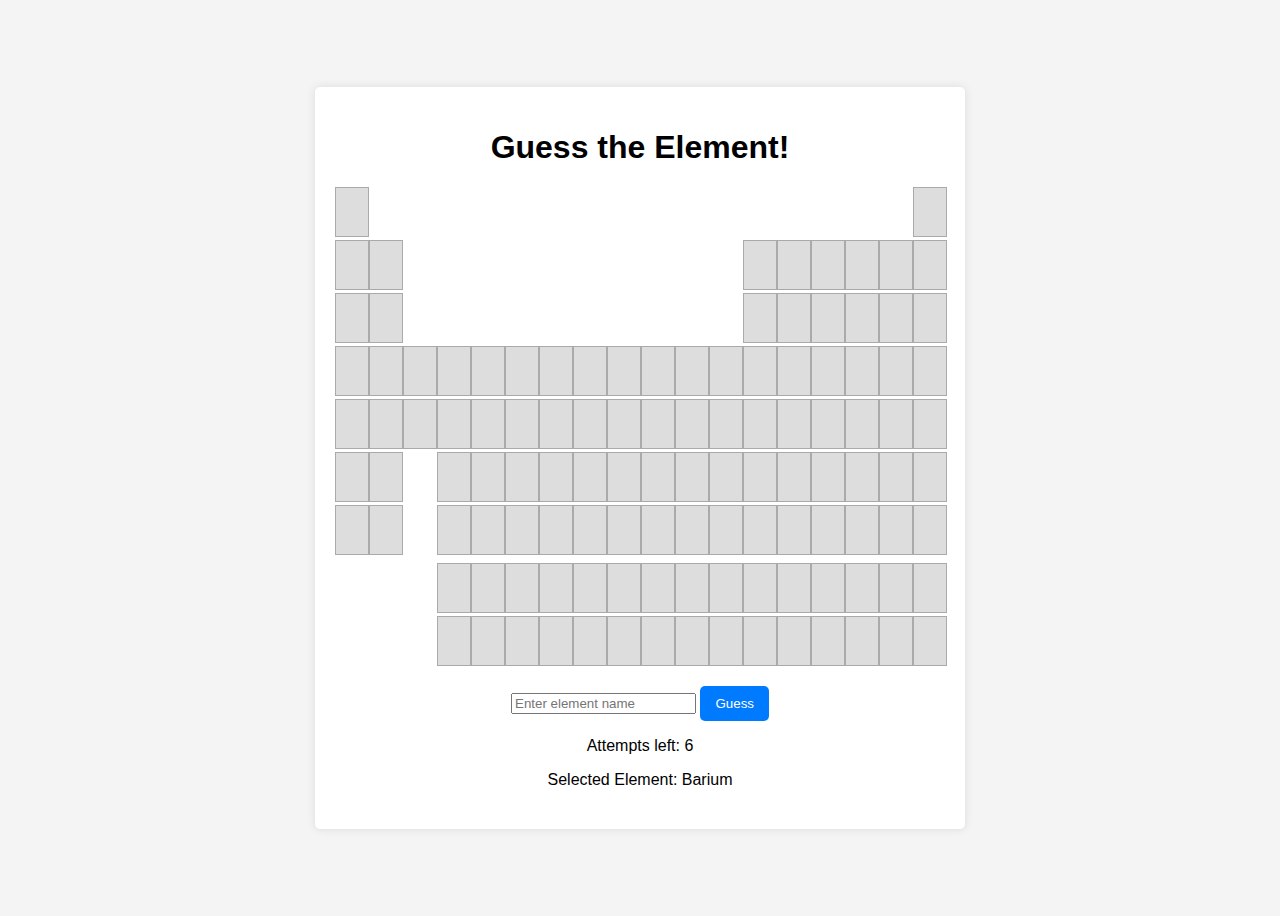
==== index.html @ 0ded7254 "Built basic functioning version in javascript" ====
<!DOCTYPE html>
<html lang="en">
<head>
    <meta charset="UTF-8">
    <meta name="viewport" content="width=device-width, initial-scale=1.0">
    <title>Elementle</title>
    <link rel="stylesheet" href="styles.css">
</head>
<body>
    <div class="container">
        <h1>Guess the Element!</h1>
        <div id="elementGrid"></div>
        <input type="text" id="guessInput" placeholder="Enter element name">
        <button onclick="checkGuess()">Guess</button>
        <p id="message"></p>
        <p id="attempts">Attempts left: 6</p>
        <p id="debug">Selected Element: N/A</p>
        <div id="guessedWordsContainer"></div>
    </div>
    <script src="script.js"></script>
</body>
</html>
---- styles.css ----
body {
    font-family: Arial, sans-serif;
    background-color: #f4f4f4;
    display: flex;
    justify-content: center;
    align-items: center;
    height: 100vh;
}

.container {
    background-color: #fff;
    padding: 20px;
    border-radius: 5px;
    box-shadow: 0px 0px 10px rgba(0, 0, 0, 0.1);
    text-align: center;
}

button {
    padding: 10px 15px;
    background-color: #007BFF;
    color: #fff;
    border: none;
    border-radius: 5px;
    cursor: pointer;
}

button:hover {
    background-color: #0056b3;
}

#elementGrid {
    display: grid;
    grid-template-columns: repeat(18, 2em);  /* Width of each rectangle */
    grid-gap: 3px 2px;  /* Vertical and horizontal gaps */
    margin: 20px 0;
}

.rectangle {
    width: 2em;  /* Width */
    height: 3em;  /* Height (3 times the width for 1:3 ratio) */
    background-color: #ddd;
    border: 1px solid #aaa;
    display: flex;
    align-items: center;
    justify-content: center;
}

/* Target every rectangle from the 127th to the 144th */
.rectangle:nth-child(n+127):nth-child(-n+144) {
    margin-top: 5px;  /* Assuming the normal gap is 5px, so we add another 5px */
}

.incorrectGuess {
    background-color: orange;
}

#guessedWordsContainer {
    margin-top: 20px;
    text-align: left;
}

.letterRectangle {
    display: inline-block;
    background-color: grey;
    padding: 5px 10px;
    margin: 2px 2px 2px 0;
    border-radius: 3px;
    width: 10px;
    text-align: center;
}

.wordDiv {
    display: block;  /* Make each word start on a new line */
}

.sign {
    display: inline-block;
    width: 30px;  /* Adjust width as needed for spacing */
    text-align: center;
}

.transparentPlaceholder {
    opacity: 0;  /* Make it transparent */
}

.green {
    background-color: green;
}

.yellow {
    background-color: yellow;
}

.arrow {
    margin-left: 5px;  /* Space between the sign and the arrow */
}

.checkmark {
    margin-left: 5px;  /* Space between the sign/arrow and the check mark */
}

.percentageBox {
    display: inline-block;
    width: 10px;
    height: 10px;
    margin-left: 1px;
    background-color: grey;
    border: 1px solid black;
}

.greenBox {
    background-color: green;
}

.yellowBox {
    background-color: yellow;
}

.infoRectangle {
    display: inline-block;
    background-color: grey;
    padding: 5px 10px;
    margin: 2px 2px 2px 0;
    border-radius: 3px;
    text-align: center;
}

.transparentInfoRectangle {
    opacity: 0;
}
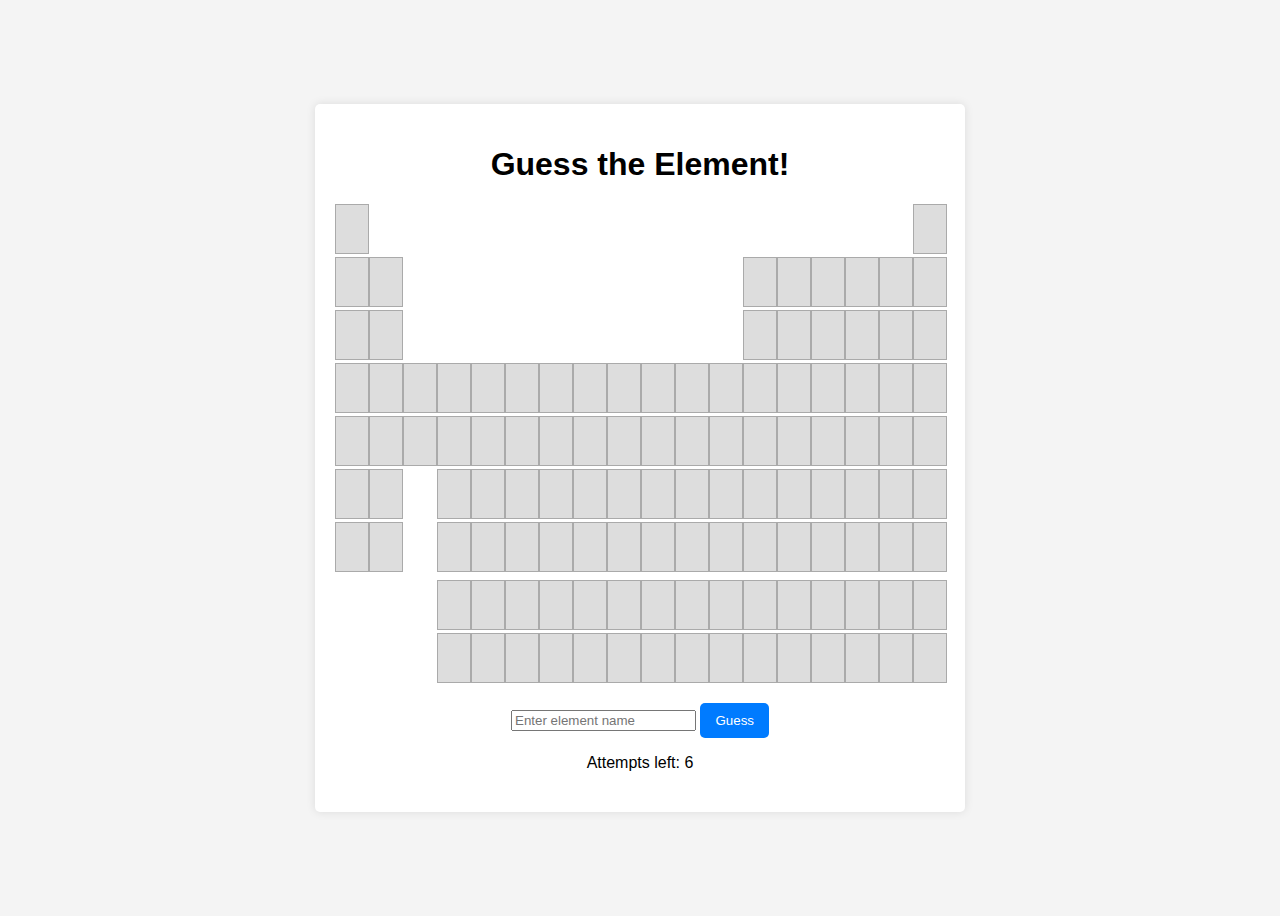
==== commit 71ed043c: "cleaned up code" ====
--- a/index.html
+++ b/index.html
@@ -14,7 +14,7 @@
         <button onclick="checkGuess()">Guess</button>
         <p id="message"></p>
         <p id="attempts">Attempts left: 6</p>
-        <p id="debug">Selected Element: N/A</p>
+        <!-- <p id="debug">Selected Element: N/A</p> -->
         <div id="guessedWordsContainer"></div>
     </div>
     <script src="script.js"></script>
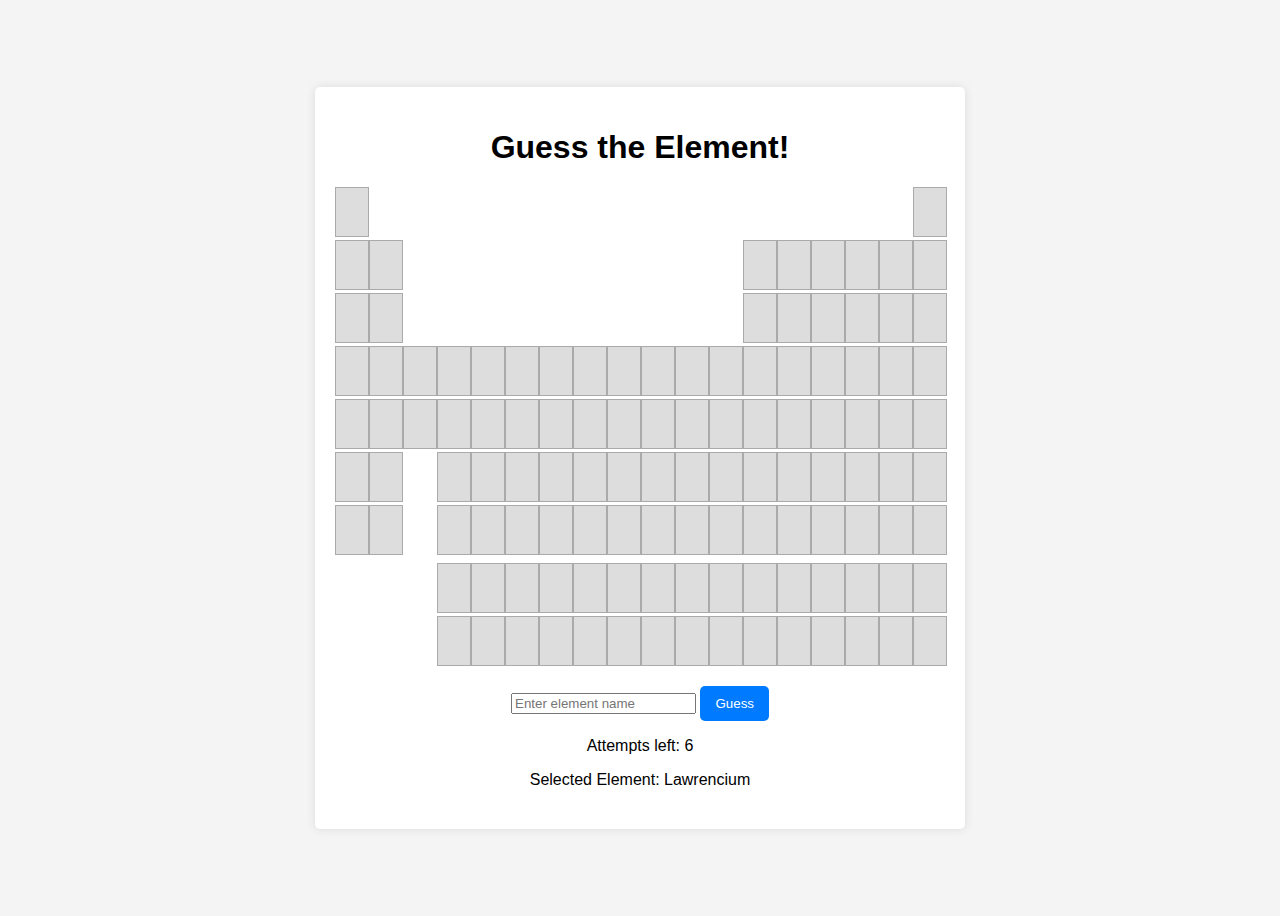
==== commit f7e89ad4: "updated clean-up" ====
--- a/index.html
+++ b/index.html
@@ -14,7 +14,7 @@
         <button onclick="checkGuess()">Guess</button>
         <p id="message"></p>
         <p id="attempts">Attempts left: 6</p>
-        <!-- <p id="debug">Selected Element: N/A</p> -->
+        <p id="debug">Selected Element: N/A</p>
         <div id="guessedWordsContainer"></div>
     </div>
     <script src="script.js"></script>
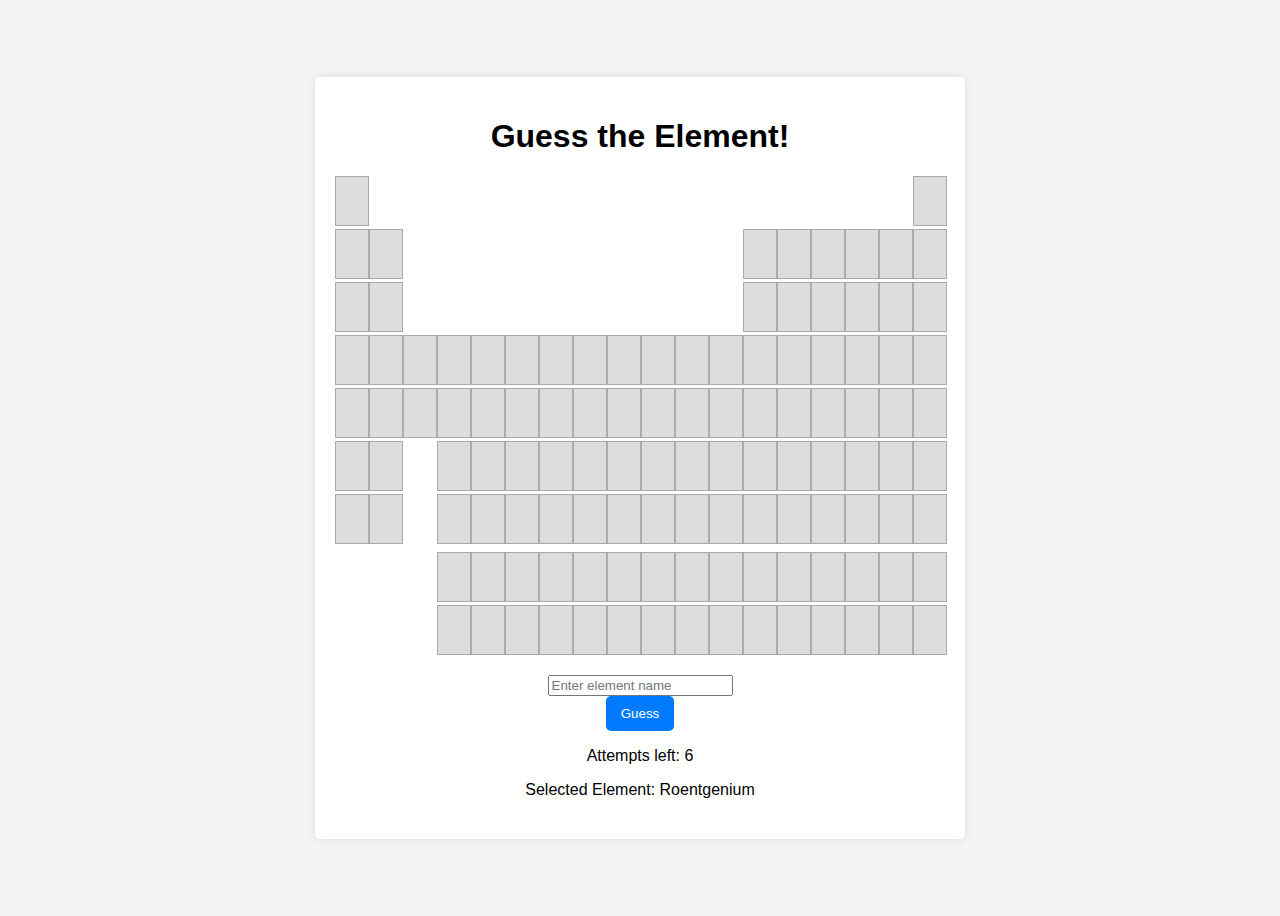
==== commit 0bb1320b: "added Element name box" ====
--- a/index.html
+++ b/index.html
@@ -10,7 +10,9 @@
     <div class="container">
         <h1>Guess the Element!</h1>
         <div id="elementGrid"></div>
-        <input type="text" id="guessInput" placeholder="Enter element name">
+        <div id="inputContainer">
+            <input type="text" id="guessInput" placeholder="Enter element name">
+        </div>        
         <button onclick="checkGuess()">Guess</button>
         <p id="message"></p>
         <p id="attempts">Attempts left: 6</p>
